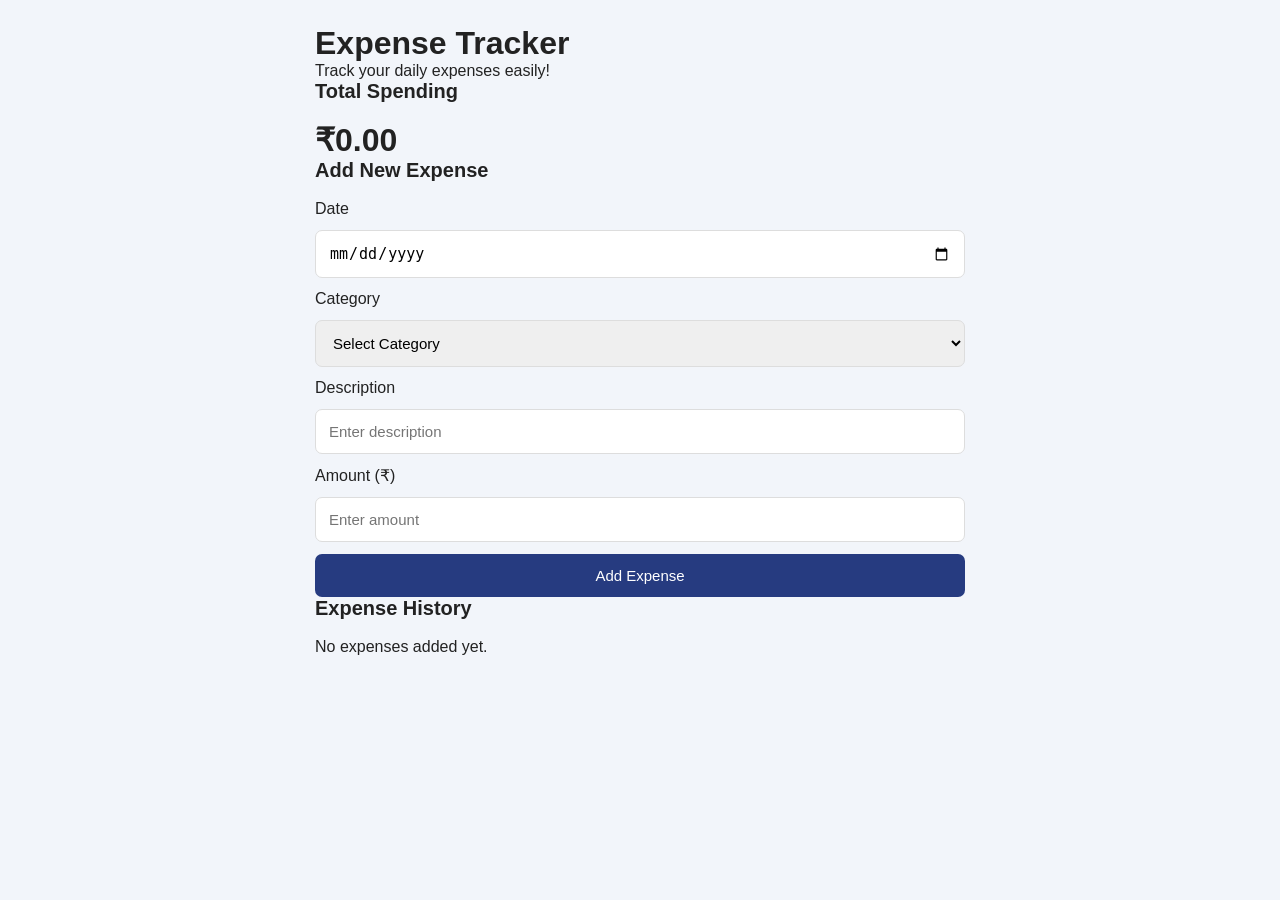
==== index.html @ 65f951ea "Add files via upload" ====
<!DOCTYPE html>
<html lang="en">
<head>
    <meta charset="UTF-8">
    <meta name="viewport" content="width=device-width, initial-scale=1.0">
    <title>Expense Tracker</title>
    <link rel="stylesheet" href="index.css">
</head>

<body>

    <div class="container">

        <h1> Expense Tracker</h1>
        <p>Track your daily expenses easily!</p>

        <div class="total-box">
            <h2>Total Spending</h2>
            <h1 id="total">₹0.00</h1>
        </div>

        <div class="expense-form">
            <h2>Add New Expense</h2>

            <form id="expense-form">

                <label>Date</label>
                <input type="date" id="date" required>

                <label>Category</label>
                <select id="category" required>
                    <option value="">Select Category</option>
                    <option value="Food">Food</option>
                    <option value="Travel">Travel</option>
                    <option value="Books">Books</option>
                    <option value="Daily Needs">Daily Needs</option>
                    <option value="Other">Other</option>
                </select>

                <label>Description</label>
                <input type="text" id="description"
                    placeholder="Enter description" required>

                <label>Amount (₹)</label>
                <input type="number" id="amount"
                    placeholder="Enter amount"
                    min="0.01" step="0.01" required>

                <button type="submit">Add Expense</button>

            </form>
        </div>

        <div class="expense-list">
            <h2>Expense History</h2>

            <div id="expenses">
                <p>No expenses added yet.</p>
            </div>
        </div>

    </div>

    <script src="script.js"></script>

</body>
</html>
---- index.css ----
* {
    margin: 0;
    padding: 0;
    box-sizing: border-box;
}

body {
    font-family: Arial, sans-serif;
    background: #f2f5fa;
    color: #222;
    padding: 25px 15px;
}

.container {
    max-width: 650px;
    margin: auto;
}

header {
    text-align: center;
    margin-bottom: 25px;
}

header h1 {
    color: #263b80;
    margin-bottom: 8px;
}

header p {
    color: #666;
}

section {
    background: white;
    padding: 22px;
    border-radius: 12px;
    margin-bottom: 20px;
    box-shadow: 0 3px 12px rgba(0,0,0,0.06);
}

h2 {
    font-size: 20px;
    margin-bottom: 18px;
}

.summary {
    background: #263b80;
    color: white;
    text-align: center;
}

.summary h2 {
    margin-bottom: 10px;
}

#total {
    font-size: 32px;
    font-weight: bold;
}

form {
    display: flex;
    flex-direction: column;
    gap: 12px;
}

input, select {
    width: 100%;
    padding: 13px;
    border: 1px solid #ddd;
    border-radius: 7px;
    font-size: 15px;
}

button {
    padding: 13px;
    border: none;
    border-radius: 7px;
    background: #263b80;
    color: white;
    font-size: 15px;
    cursor: pointer;
}

button:hover {
    opacity: 0.9;
}

.expense-item {
    display: flex;
    justify-content: space-between;
    align-items: center;
    gap: 12px;
    padding: 14px 0;
    border-bottom: 1px solid #eee;
}

.expense-info {
    overflow-wrap: anywhere;
}

.expense-info p {
    color: #666;
    font-size: 13px;
    margin-top: 5px;
}

.expense-right {
    display: flex;
    align-items: center;
    gap: 10px;
}

.expense-amount {
    font-weight: bold;
    white-space: nowrap;
}

.delete-btn {
    background: #e74c3c;
    padding: 8px 10px;
}

.clear-btn {
    background: #e74c3c;
    width: 100%;
    margin-top: 18px;
}

.empty {
    color: #777;
    text-align: center;
    padding: 15px;
}

@media (max-width: 420px) {
    .expense-item {
        align-items: flex-start;
    }

    .expense-right {
        flex-direction: column;
        align-items: flex-end;
    }
}
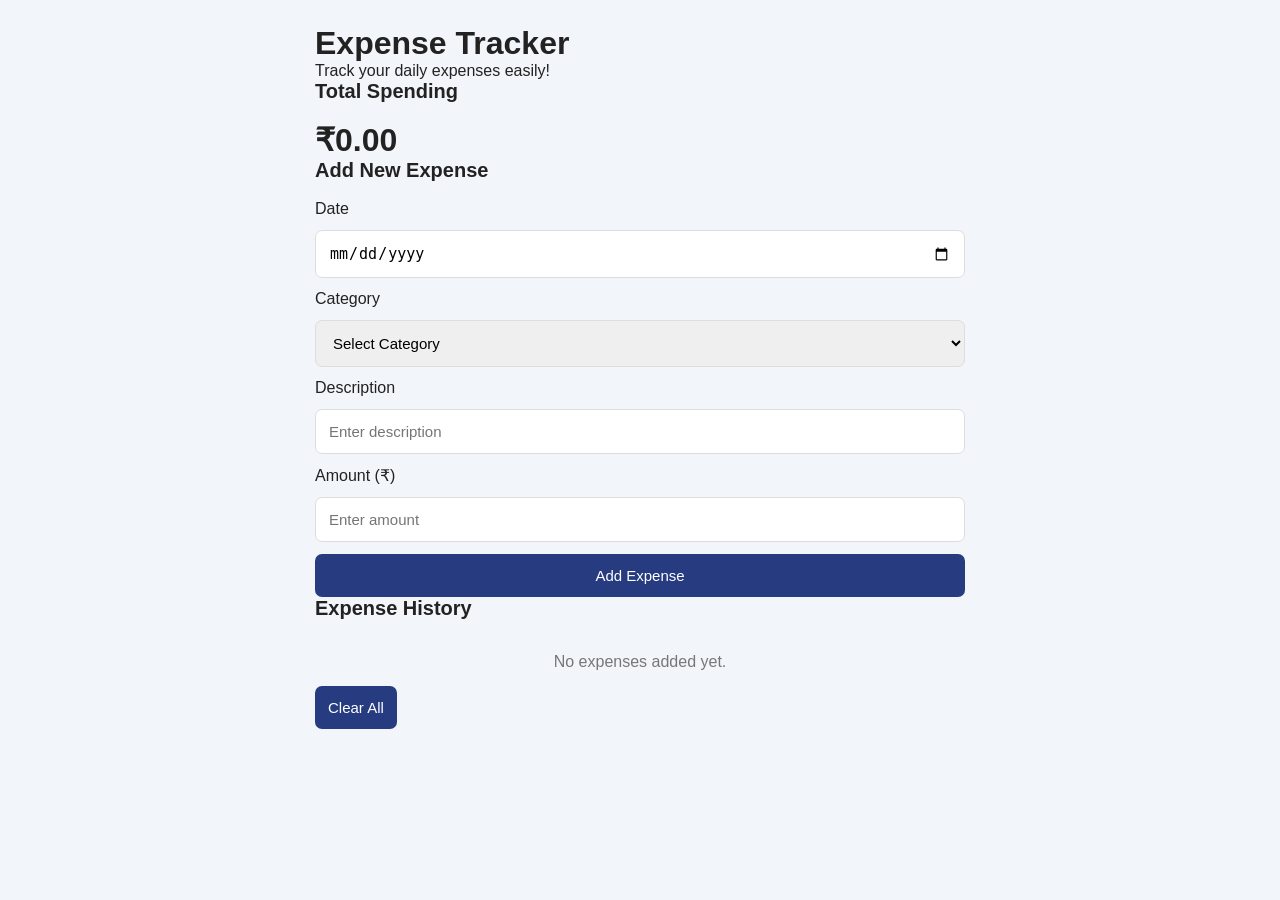
==== commit 44ff091f: "Add files via upload" ====
--- a/index.html
+++ b/index.html
@@ -4,7 +4,7 @@
     <meta charset="UTF-8">
     <meta name="viewport" content="width=device-width, initial-scale=1.0">
     <title>Expense Tracker</title>
-    <link rel="stylesheet" href="index.css">
+    <link rel="stylesheet" href="style.css">
 </head>
 
 <body>
@@ -54,11 +54,12 @@
         <div class="expense-list">
             <h2>Expense History</h2>
 
-            <div id="expenses">
+            <div id="expense-list">
                 <p>No expenses added yet.</p>
             </div>
         </div>
-
+        <button id="clear-all"
+    type="button">Clear All</button>
     </div>
 
     <script src="script.js"></script>
--- a/style.css
+++ b/style.css
@@ -0,0 +1,145 @@
+* {
+    margin: 0;
+    padding: 0;
+    box-sizing: border-box;
+}
+
+body {
+    font-family: Arial, sans-serif;
+    background: #f2f5fa;
+    color: #222;
+    padding: 25px 15px;
+}
+
+.container {
+    max-width: 650px;
+    margin: auto;
+}
+
+header {
+    text-align: center;
+    margin-bottom: 25px;
+}
+
+header h1 {
+    color: #263b80;
+    margin-bottom: 8px;
+}
+
+header p {
+    color: #666;
+}
+
+section {
+    background: white;
+    padding: 22px;
+    border-radius: 12px;
+    margin-bottom: 20px;
+    box-shadow: 0 3px 12px rgba(0,0,0,0.06);
+}
+
+h2 {
+    font-size: 20px;
+    margin-bottom: 18px;
+}
+
+.summary {
+    background: #263b80;
+    color: white;
+    text-align: center;
+}
+
+.summary h2 {
+    margin-bottom: 10px;
+}
+
+#total {
+    font-size: 32px;
+    font-weight: bold;
+}
+
+form {
+    display: flex;
+    flex-direction: column;
+    gap: 12px;
+}
+
+input, select {
+    width: 100%;
+    padding: 13px;
+    border: 1px solid #ddd;
+    border-radius: 7px;
+    font-size: 15px;
+}
+
+button {
+    padding: 13px;
+    border: none;
+    border-radius: 7px;
+    background: #263b80;
+    color: white;
+    font-size: 15px;
+    cursor: pointer;
+}
+
+button:hover {
+    opacity: 0.9;
+}
+
+.expense-item {
+    display: flex;
+    justify-content: space-between;
+    align-items: center;
+    gap: 12px;
+    padding: 14px 0;
+    border-bottom: 1px solid #eee;
+}
+
+.expense-info {
+    overflow-wrap: anywhere;
+}
+
+.expense-info p {
+    color: #666;
+    font-size: 13px;
+    margin-top: 5px;
+}
+
+.expense-right {
+    display: flex;
+    align-items: center;
+    gap: 10px;
+}
+
+.expense-amount {
+    font-weight: bold;
+    white-space: nowrap;
+}
+
+.delete-btn {
+    background: #e74c3c;
+    padding: 8px 10px;
+}
+
+.clear-btn {
+    background: #e74c3c;
+    width: 100%;
+    margin-top: 18px;
+}
+
+.empty {
+    color: #777;
+    text-align: center;
+    padding: 15px;
+}
+
+@media (max-width: 420px) {
+    .expense-item {
+        align-items: flex-start;
+    }
+
+    .expense-right {
+        flex-direction: column;
+        align-items: flex-end;
+    }
+}
